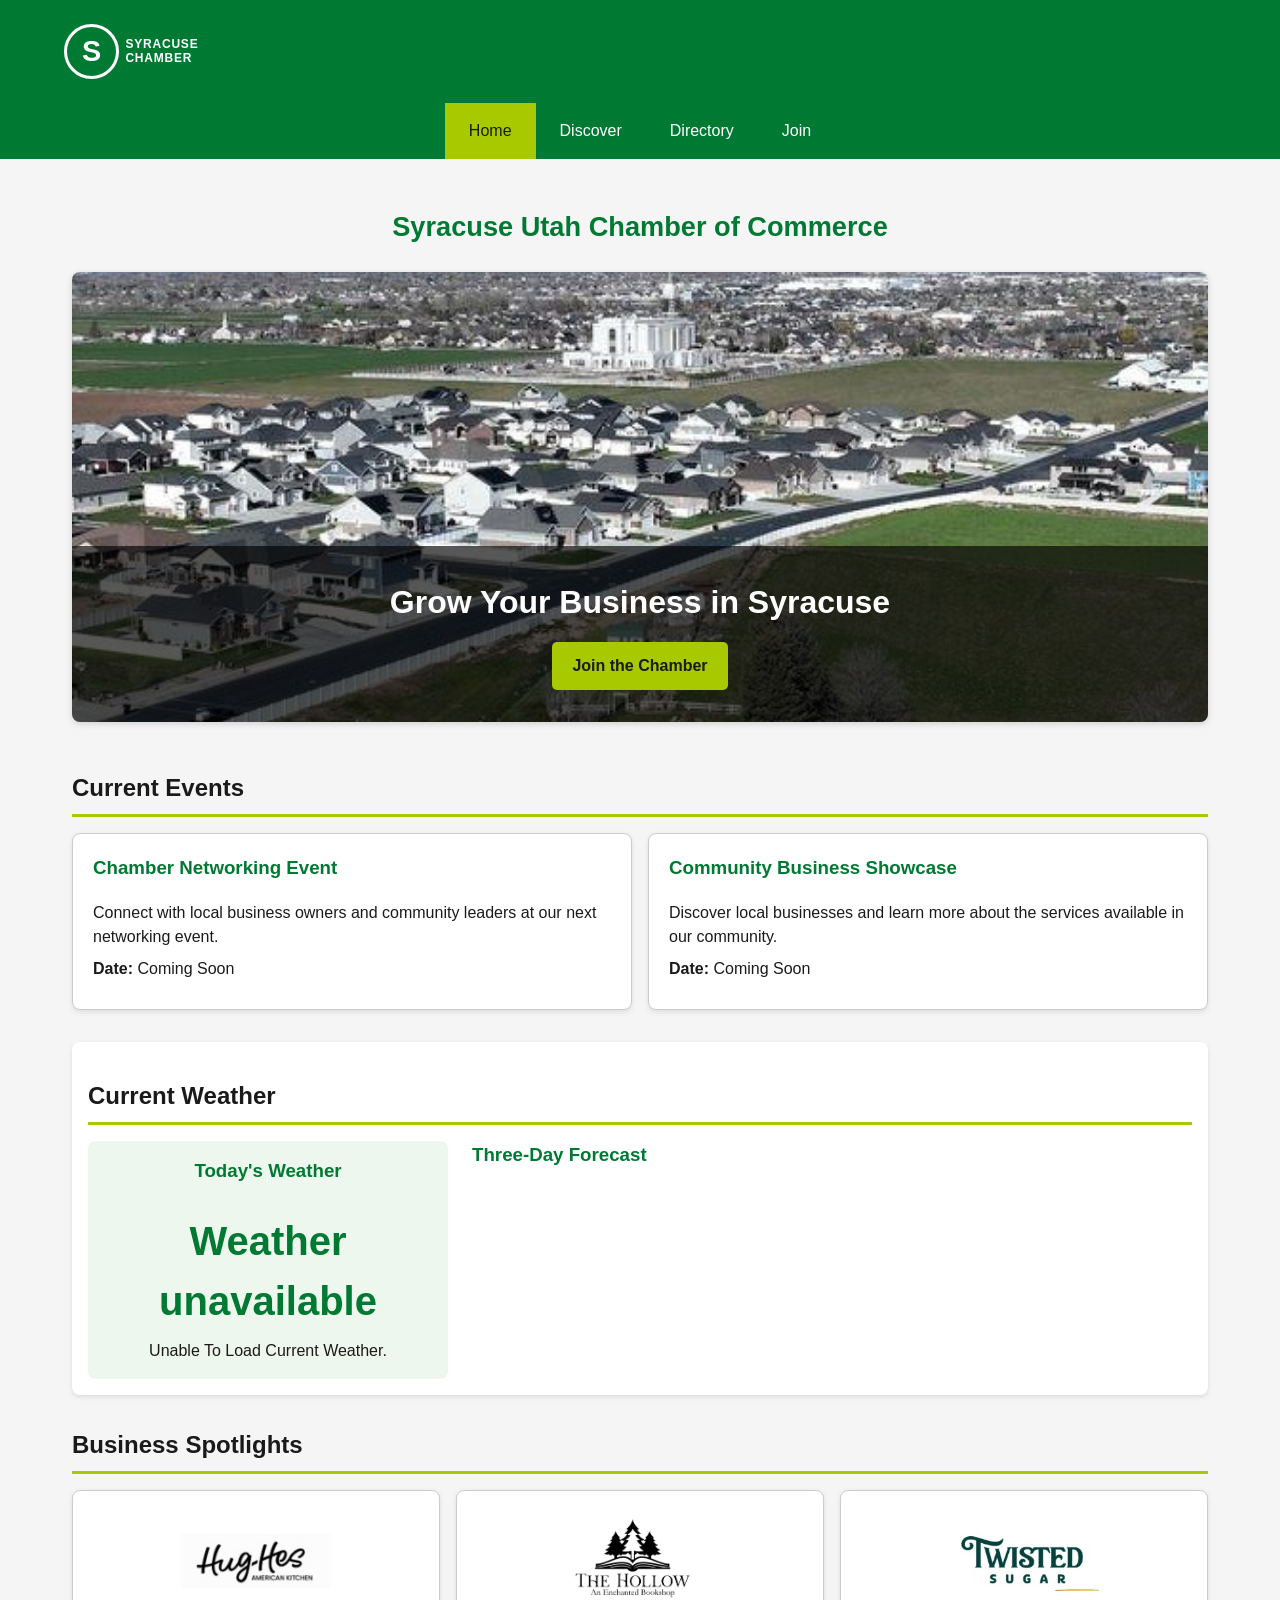
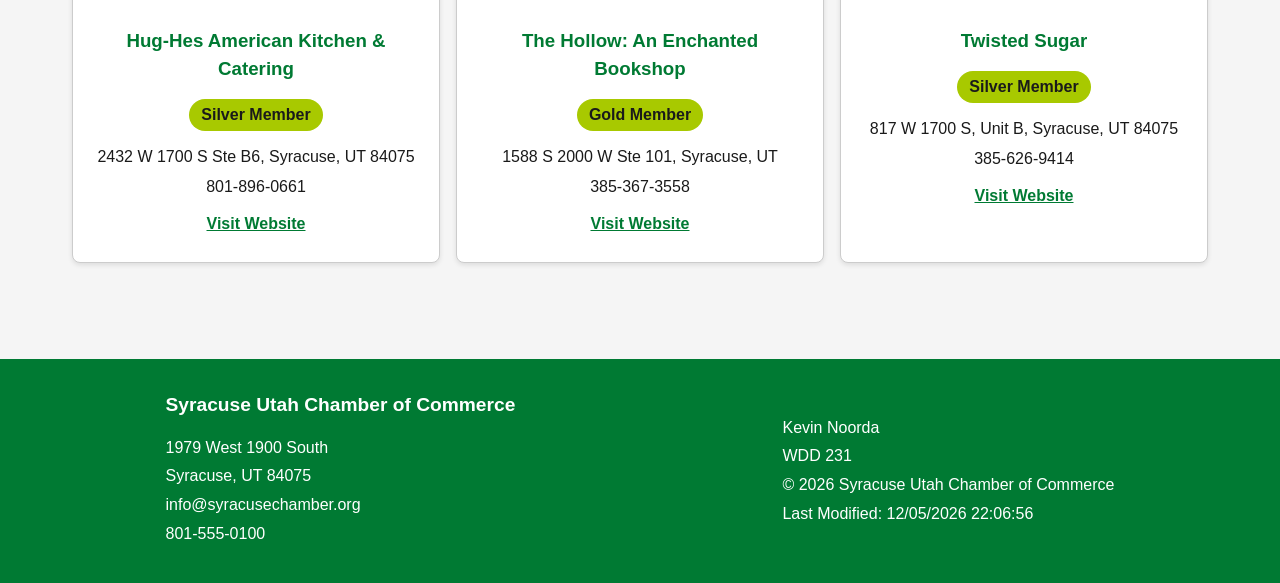
==== chamber/index.html @ 86cf5b03 "chamber home page" ====
<!DOCTYPE html> 
<html lang="en-US"> 
<head> 
    <meta charset="UTF-8"> 
    <meta name="viewport" content="width=device-width, initial-scale=1.0">
    <title>Syracuse Utah Chamber of Commerce | Home</title>

    <meta name="description" content="Connect with local businesses, discover community events, and learn more about the Syracuse Utah Chamber of Commerce.">

    <meta name="author" content="Kevin Noorda">

    <!-- Open Graph / Facebook -->
    <meta property="og:title" content="Syracuse Utah Chamber of Commerce">
    <meta property="og:description" content="Connect with local businesses, discover community events, and learn more about the Syracuse Utah Chamber of Commerce.">
    <meta property="og:image" content="https://noordak.github.io/wdd231/chamber/images/chamber-social-image.jpg">
    <meta property="og:url" content="https://noordak.github.io/wdd231/chamber/">

    <!-- Favicon -->
    <link rel="icon" type="image/x-icon" href="favicon.ico">

    <!-- Google Fonts -->
    <link rel="preconnect" href="https://fonts.googleapis.com">
    <link rel="preconnect" href="https://fonts.gstatic.com" crossorigin>
    <link href="https://fonts.googleapis.com/css2?family=Roboto:wght@400;500;700&display=swap" rel="stylesheet">

    <!-- CSS -->
    <link rel="stylesheet" href="styles/normalize.css">
    <link rel="stylesheet" href="styles/small.css">
    <link rel="stylesheet" href="styles/larger.css">

    <!-- JavaScript -->
    <script src="scripts/home.js" defer></script>



</head> 

<body>
    <header>
        <div class="header-container">
            <div class="logo-area">
                <div class="chamber-logo">
                    <span class="logo-symbol">S</span>
                    <span class="logo-text">SYRACUSE<br>CHAMBER</span>
                </div>
            </div>

            <button id="menuButton" aria-label="Open navigation menu" aria-expanded="false">
                ☰
            </button>
        </div>

        <nav id="mainNav">
            <a href="index.html" class="active">Home</a>
            <a href="discover.html">Discover</a>
            <a href="directory.html">Directory</a>
            <a href="join.html">Join</a>
        </nav>
    </header>

    <main>

        <h1>Syracuse Utah Chamber of Commerce</h1>

        <!-- Hero -->
        <section class="hero">
            <img
                src="images/syracuse-hero.jpg"
                alt="Syracuse Utah community"
                width="1200"
                height="500"
            >

            <div class="hero-content">
                <h2>Grow Your Business in Syracuse</h2>
                <a href="join.html" class="hero-cta">Join the Chamber</a>
            </div>
        </section>

        <!-- Current Events -->
        <section class="home-section">
            <h2>Current Events</h2>

            <div class="events">
                <article class="event-card">
                    <h3>Chamber Networking Event</h3>
                    <p>
                        Connect with local business owners and community
                        leaders at our next networking event.
                    </p>
                    <p><strong>Date:</strong> Coming Soon</p>
                </article>

                <article class="event-card">
                    <h3>Community Business Showcase</h3>
                    <p>
                        Discover local businesses and learn more about
                        the services available in our community.
                    </p>
                    <p><strong>Date:</strong> Coming Soon</p>
                </article>
            </div>
        </section>

        <!-- Weather -->
        <section class="home-section weather-section">
            <h2>Current Weather</h2>

            <div id="weather">
                <div class="current-weather">
                    <h3>Today's Weather</h3>
                    <p id="temperature">Loading...</p>
                    <p id="weather-description">Loading weather...</p>
                </div>

                <div class="forecast">
                    <h3>Three-Day Forecast</h3>
                    <div id="forecast-container">
                        <!-- Forecast cards will be generated by JavaScript -->
                    </div>
                </div>
            </div>
        </section>

        <!-- Business Spotlights -->
        <section class="home-section">
            <h2>Business Spotlights</h2>

            <div id="spotlights" class="spotlight-grid">
                <!-- Spotlight cards will be generated by JavaScript -->
            </div>
        </section>

    </main>

    <footer>
        <div class="footer-contact">
            <h2>Syracuse Utah Chamber of Commerce</h2>
            <p>1979 West 1900 South</p>
            <p>Syracuse, UT 84075</p>
            <p>info@syracusechamber.org</p>
            <p>801-555-0100</p>
        </div>

        <div class="footer-development">
            <p>Kevin Noorda</p>
            <p>WDD 231</p>
            <p>&copy; <span id="currentYear"></span> Syracuse Utah Chamber of Commerce</p>
            <p>Last Modified: <span id="lastModified"></span></p>
        </div>
    </footer>

</body> 

</html>
---- chamber/styles/small.css ----
/* ------------------------------
   Base / Global Styles
------------------------------ */

:root {
    --primary-color: #4caf00;
    --secondary-color: #007a33;
    --accent-color:  #a8c900;
    --background-color: #f5f5f5;
    --text-color: #1a1a1a;
    --white: #ffffff;
}

* {
    box-sizing: border-box;
}

body {
    margin: 0;
    font-family: Arial, Helvetica, sans-serif;
    color: var(--text-color);
    background-color: var(--background-color);
    line-height: 1.5;
}

img {
    max-width: 100%;
    height: auto;
    display: block;
}

a {
    color: var(--secondary-color);
}

button {
    font: inherit;
    cursor: pointer;
}


/* ------------------------------
   Header
------------------------------ */


header {
    background-color: var(--secondary-color);
    color: var(--white);
}

.header-container {
    display: flex;
    align-items: center;
    justify-content: space-between;
    padding: 1rem;
}

.logo-area {
display: flex;
align-items: center;
gap: 0.75rem;
}

.chamber-logo {
display: flex;
align-items: center;
gap: 0.4rem;
}

.logo-symbol {
display: flex;
align-items: center;
justify-content: center;
width: 55px;
height: 55px;
border: 3px solid var(--white);
border-radius: 50%;
background-color: var(--secondary-color);
color: var(--white);
font-size: 1.8rem;
font-weight: bold;
}

.logo-text {
color: var(--white);
font-size: 0.75rem;
font-weight: bold;
line-height: 1.1;
letter-spacing: 0.05rem;
}

.logo-area h1 {
font-size: 1.2rem;
margin: 0;
}

#menuButton {
    background: transparent;
    border: none;
    color: var(--white);
    font-size: 2rem;
}


/* ------------------------------
   Navigation
------------------------------ */


#mainNav {
    display: none;
    background-color: var(--secondary-color);
}

#mainNav.open {
    display: block;
}
#mainNav a {
    display: block;
    padding: 0.75rem 1rem;
    color: var(--white);
    text-decoration: none;
}

#mainNav a:hover,
#mainNav a.active {
    background-color: var(--accent-color);
    color: var(--text-color);
}


/* ------------------------------
   Main
------------------------------ */

main {
    max-width: 1200px;
    margin: 0 auto;
    padding: 1rem;
}

main > h2 {
    color: var(--secondary-color);
    text-align: center;
}
/* ------------------------------
   Hero
------------------------------ */

.hero {
    position: relative;
    margin-bottom: 2rem;
    overflow: hidden;
}

.hero img {
    width: 100%;
    height: auto;
}

.hero-content {
    position: absolute;
    bottom: 1rem;
    left: 1rem;
    right: 1rem;
    padding: 1rem;
    background-color: rgba(0, 0, 0, 0.65);
    color: var(--white);
    text-align: center;
}

.hero-content h2 {
    margin: 0 0 0.75rem;
    color: var(--white);
}

.hero-cta {
    display: inline-block;
    padding: 0.75rem 1.25rem;
    background-color: var(--accent-color);
    color: var(--text-color);
    font-weight: 700;
    text-decoration: none;
    border-radius: 5px;
}

.hero-cta:hover,
.hero-cta:focus {
    background-color: var(--white);
    color: var(--secondary-color);
}


/* ------------------------------
   View Buttons
------------------------------ */

.view-buttons {
    display: flex;
    justify-content: center;
    gap: 0.5rem;
    margin-bottom: 1rem;
}

.view-buttons button {
    padding: 0.5rem 1rem;
    border: 2px solid var(--secondary-color);
    background-color: var(--white);
    color: var(--secondary-color);
    border-radius: 5px;
}

.view-buttons button:hover {
    background-color: var(--accent-color);
    color: var(--text-color);
}

/* ------------------------------
   Member Cards
------------------------------ */

#members {
    display: grid;
    gap: 1rem;
}

.member-card {
    background-color: var(--white);
    border: 1px solid #cccccc;
    border-radius: 8px;
    padding: 1rem;
    text-align: center;
    box-shadow: 0 2px 5px rgba(0, 0, 0, 0.1);
}

/* List View */

#members.list {
    display: block;
}

#members.list .member-card {
    margin-bottom: 1rem;
    text-align: left;
}

#members.list .member-card img {
    width: 80px;
    height: 70px;
    margin: 0 0 0.75rem 0;
}

#members.list .member-card h3 {
    margin: 0.25rem 0;
}

/* Member Card Content */

.member-card img {
    width: 120px;
    height: 100px;
    object-fit: contain;
    margin: 0 auto 1rem;
}

.member-card h3 {
    color: var(--secondary-color);
    margin-top: 0;
}

.member-card p {
    margin: 0.4rem 0;
}

.member-card a {
    display: inline-block;
    margin-top: 0.75rem;
    font-weight: bold;
}

/* ------------------------------
   Footer
------------------------------ */

footer {
    background-color: var(--secondary-color);
    color: var(--white);
    padding: 1.5rem;
    margin-top: 2rem;
    text-align: center;
}

footer h2 {
    font-size: 1.2rem;
}

footer p {
    margin: 0.3rem 0;
}

/* ------------------------------
Home Page
------------------------------ */

/* Page Heading */

main > h1 {
color: var(--secondary-color);
text-align: center;
font-size: 1.7rem;
margin: 1rem 0 1.5rem;
}

/* ------------------------------
Hero
------------------------------ */

.hero {
position: relative;
margin-bottom: 2rem;
overflow: hidden;
border-radius: 8px;
box-shadow: 0 2px 6px rgba(0, 0, 0, 0.15);
}

.hero img {
width: 100%;
height: auto;
min-height: 250px;
object-fit: cover;
}

.hero-content {
position: absolute;
bottom: 0;
left: 0;
right: 0;
padding: 1.5rem 1rem;
background-color: rgba(0, 0, 0, 0.65);
color: var(--white);
text-align: center;
}

.hero-content h2 {
margin: 0 0 1rem;
color: var(--white);
font-size: 1.4rem;
}

/* Call to Action */

.cta-button {
display: inline-block;
padding: 0.75rem 1.25rem;
background-color: var(--accent-color);
color: var(--text-color);
font-weight: 700;
text-decoration: none;
border-radius: 5px;
border: 2px solid var(--white);
}

.cta-button:hover,
.cta-button:focus {
background-color: var(--white);
color: var(--secondary-color);
}

/* ------------------------------
Home Sections
------------------------------ */

.home-section {
margin: 2rem 0;
}

.home-section > h2 {
margin-bottom: 1rem;
padding-bottom: 0.5rem;
border-bottom: 3px solid var(--accent-color);
}

/* ------------------------------
Events
------------------------------ */

.events {
display: grid;
gap: 1rem;
}

.event-card {
background-color: var(--white);
border: 1px solid #cccccc;
border-radius: 8px;
padding: 1.25rem;
box-shadow: 0 2px 5px rgba(0, 0, 0, 0.1);
}

.event-card h3 {
margin-top: 0;
color: var(--secondary-color);
}

.event-card p {
margin: 0.5rem 0;
}

/* ------------------------------
Weather
------------------------------ */

.weather-section {
background-color: var(--white);
border-radius: 8px;
padding: 1rem;
box-shadow: 0 2px 5px rgba(0, 0, 0, 0.1);
}

#weather {
display: grid;
gap: 1.5rem;
}

.current-weather {
text-align: center;
padding: 1rem;
background-color: #eef7ee;
border-radius: 8px;
}

.current-weather h3,
.forecast h3 {
color: var(--secondary-color);
margin-top: 0;
}

#temperature {
font-size: 2.5rem;
font-weight: 700;
margin: 0.5rem 0;
color: var(--secondary-color);
}

#weather-description {
margin: 0;
text-transform: capitalize;
}

#forecast-container {
display: grid;
grid-template-columns: repeat(3, 1fr);
gap: 0.5rem;
}

.forecast-card {
background-color: #eef7ee;
border: 1px solid #cccccc;
border-radius: 6px;
padding: 0.75rem 0.4rem;
text-align: center;
}

.forecast-card h4 {
margin: 0 0 0.5rem;
color: var(--secondary-color);
font-size: 0.9rem;
}

.forecast-card p {
margin: 0.25rem 0;
}

.forecast-temperature {
font-size: 1.25rem;
font-weight: 700;
}

/* ------------------------------
Business Spotlights
------------------------------ */

.spotlight-grid {
display: grid;
gap: 1rem;
}

.spotlight-card {
background-color: var(--white);
border: 1px solid #cccccc;
border-radius: 8px;
padding: 1.25rem;
text-align: center;
box-shadow: 0 2px 5px rgba(0, 0, 0, 0.1);
}

.spotlight-card img {
width: 150px;
height: 100px;
object-fit: contain;
margin: 0 auto 1rem;
}

.spotlight-card h3 {
color: var(--secondary-color);
margin: 0 0 0.5rem;
}

.spotlight-card p {
margin: 0.35rem 0;
}

.spotlight-card .membership-level {
display: inline-block;
margin: 0.5rem 0;
padding: 0.25rem 0.75rem;
background-color: var(--accent-color);
color: var(--text-color);
font-weight: 700;
border-radius: 20px;
}

.spotlight-card a {
display: inline-block;
margin-top: 0.5rem;
font-weight: 700;
}

/* ------------------------------
Home Page Responsive Fixes
------------------------------ */

@media screen and (max-width: 699px) {

main {
    width: 100%;
    overflow-x: hidden;
}

.hero-content {
    position: relative;
    background-color: var(--secondary-color);
}

.hero img {
    min-height: 200px;
}

#forecast-container {
    grid-template-columns: repeat(3, 1fr);
}

}
---- chamber/styles/larger.css ----
/* ------------------------------
   Larger Screen Styles
------------------------------ */

@media screen and (min-width: 700px) {

   
    /* Header */

    .header-container {
        max-width: 1200px;
        margin: 0 auto;
        padding: 1.5rem;
    }

    .logo-area h1 {
        font-size: 1.8rem;
    }



       /* Navigation */

    #menuButton {
        display: none;
    }

    #mainNav {
        display: flex;
        justify-content: center;
    }

    #mainNav a {
        padding: 1rem 1.5rem;
    }


    /* Main */

    main {
        padding: 2rem;
    }

    /* Directory Grid */

    #members.grid {
        grid-template-columns: repeat(3, 1fr);
    }
    #members.list {
        display: block;
    }
    

    /* Footer */

    footer {
        display: flex;
        justify-content: space-around;
        align-items: center;
        text-align: left;
        padding: 2rem;
    }

    footer h2 {
        margin-top: 0;
    }
}

/* ------------------------------
Home Page - Larger Screens
------------------------------ */

@media screen and (min-width: 700px) {

/* Hero */

.hero {
    margin-bottom: 3rem;
}

.hero img {
    width: 100%;
    height: 450px;
    object-fit: cover;
}

.hero-content {
    padding: 2rem;
}

.hero-content h2 {
    font-size: 2rem;
}

.cta-button {
    padding: 0.9rem 1.75rem;
    font-size: 1.1rem;
}

/* Events */

.events {
    grid-template-columns: repeat(2, 1fr);
}

/* Weather */

#weather {
    grid-template-columns: 1fr 2fr;
    align-items: stretch;
}

.current-weather {
    display: flex;
    flex-direction: column;
    justify-content: center;
}

#forecast-container {
    gap: 1rem;
}

.forecast-card {
    padding: 1rem;
}

/* Business Spotlights */

.spotlight-grid {
    grid-template-columns: repeat(3, 1fr);
}

.spotlight-card {
    min-height: 300px;
}

}
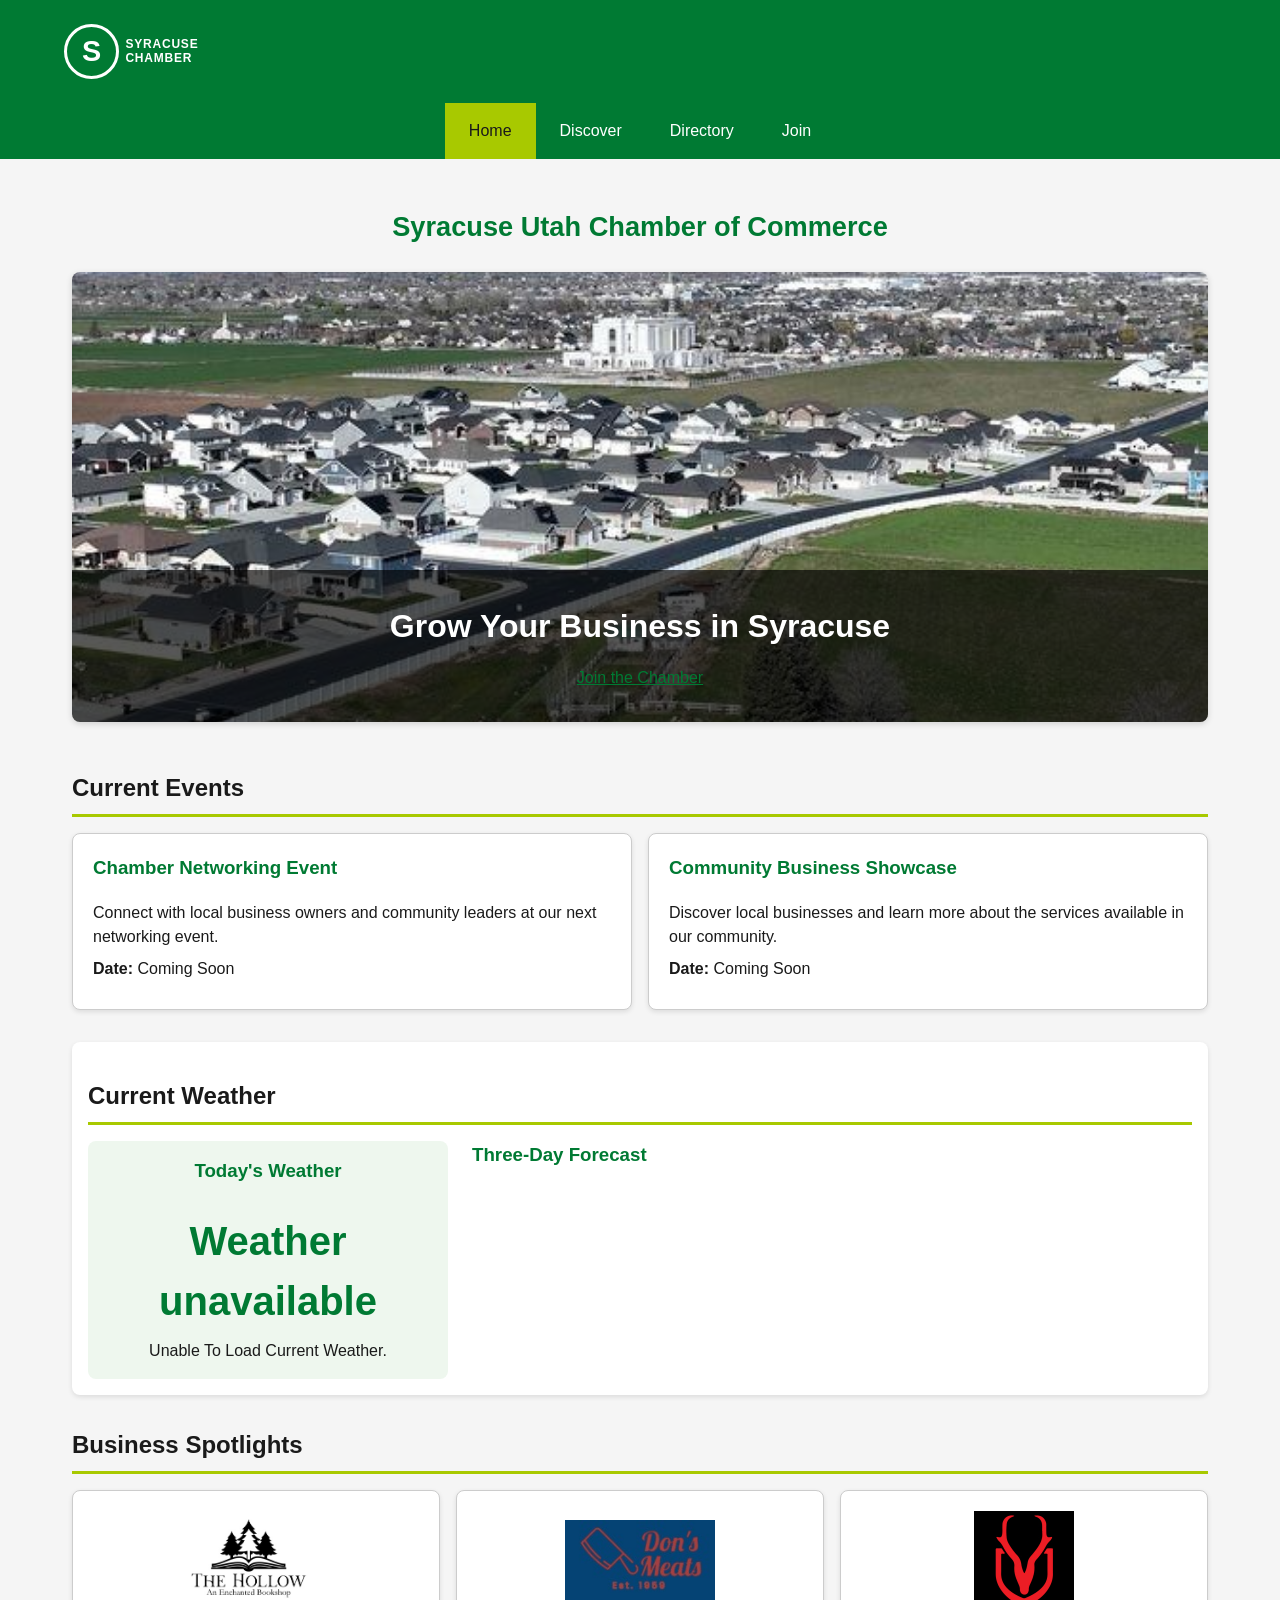
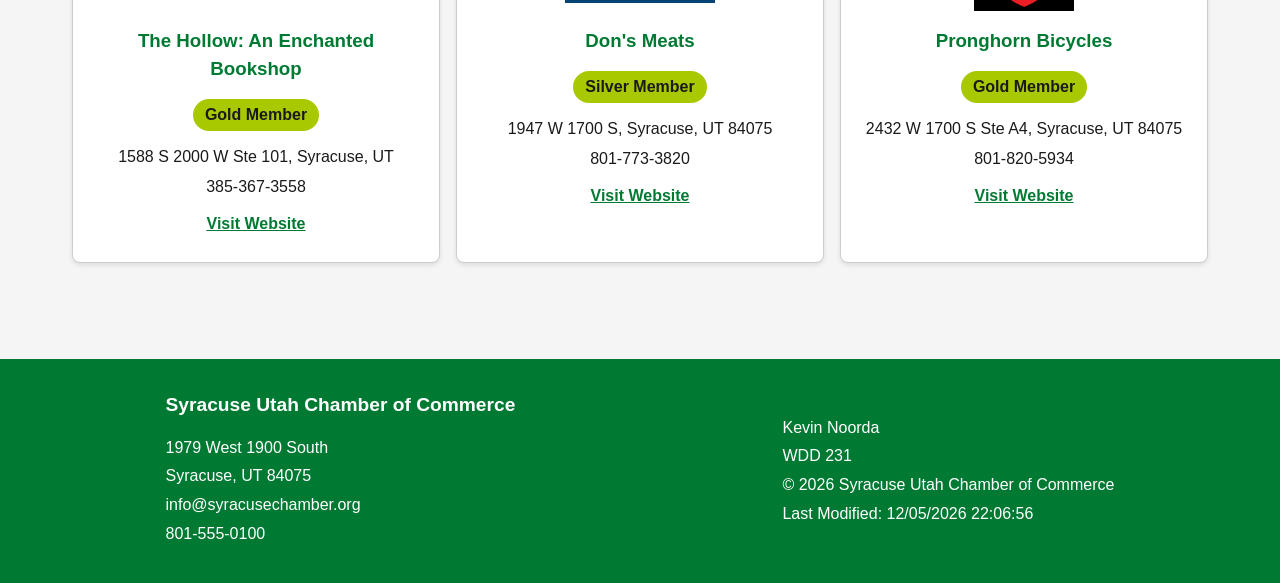
==== commit 0f4816ce: "chamber home update" ====
--- a/chamber/index.html
+++ b/chamber/index.html
@@ -12,7 +12,7 @@
     <!-- Open Graph / Facebook -->
     <meta property="og:title" content="Syracuse Utah Chamber of Commerce">
     <meta property="og:description" content="Connect with local businesses, discover community events, and learn more about the Syracuse Utah Chamber of Commerce.">
-    <meta property="og:image" content="https://noordak.github.io/wdd231/chamber/images/chamber-social-image.jpg">
+    <meta property="og:image" content="https://noordak.github.io/wdd231/chamber/images/syracuse-hero.jpg">
     <meta property="og:url" content="https://noordak.github.io/wdd231/chamber/">
 
     <!-- Favicon -->
--- a/chamber/styles/small.css
+++ b/chamber/styles/small.css
@@ -146,7 +146,7 @@
 }
 /* ------------------------------
    Hero
------------------------------- */
+
 
 .hero {
     position: relative;
@@ -190,7 +190,7 @@
     background-color: var(--white);
     color: var(--secondary-color);
 }
-
+-----*/
 
 /* ------------------------------
    View Buttons
